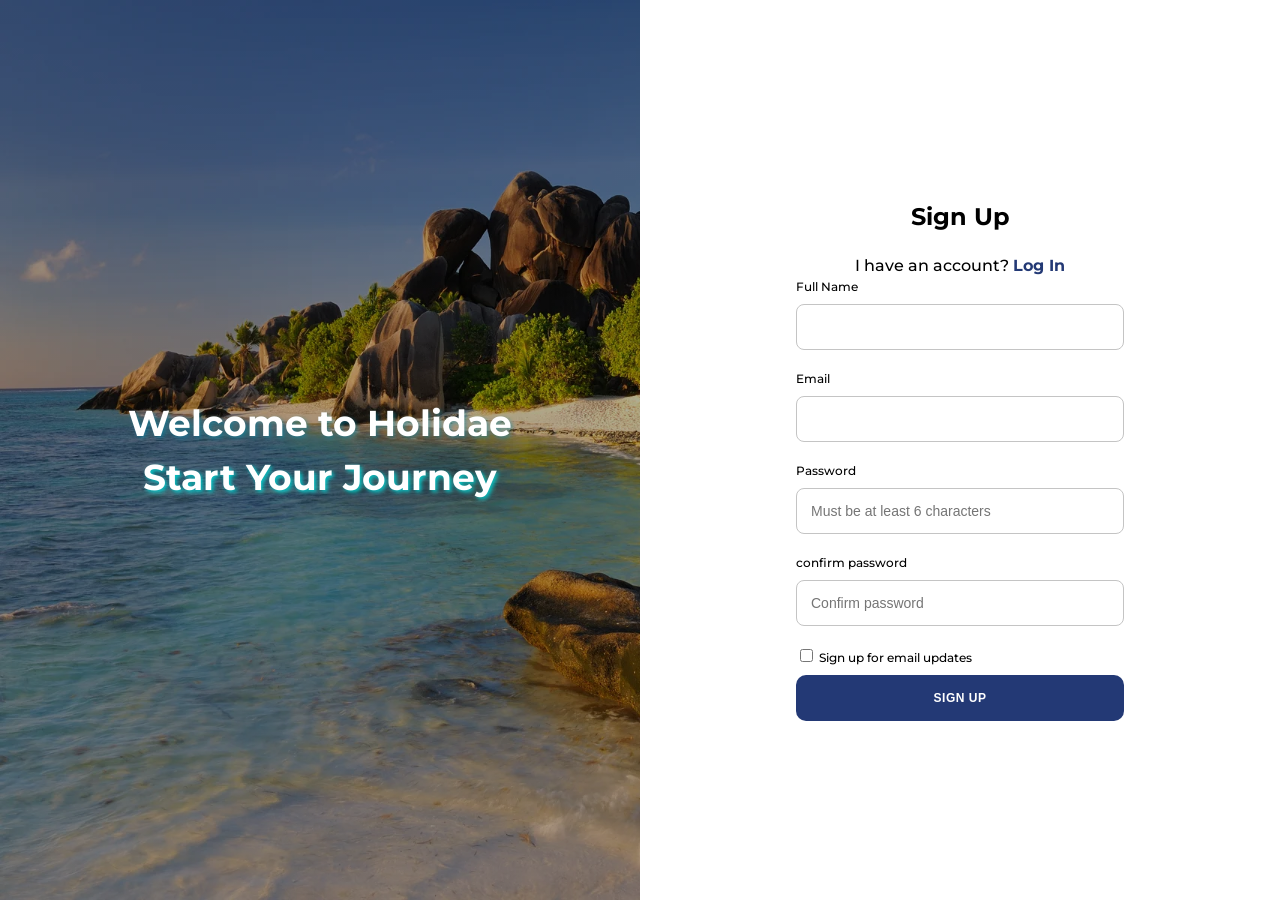
==== index.html @ 97dca103 "Live Website" ====
<!DOCTYPE html>
<html lang="en">

<head>
    <meta charset="UTF-8">
    <meta name="viewport" content="width=device-width, initial-scale=1.0">
    <title>Holidae Sign Up</title>

    <link rel="stylesheet" href="css/style.css">
    <link rel="icon" href="image/beach.webp" type="image">

</head>

<body>
    <!-- welcome  -->
    <div class="color-welcome">
        <div class="journey">
            <section class="holiday">
                <h1>
                    <span
                        style="color:white;text-shadow:2px 2px 4px rgba(0,144,180,0.5);animation: slideInUp 4.5s ease forwards;">
                        Welcome to Holidae<br>
                        <span
                            style="color:white;text-shadow:2px 2px 4px rgb(4,204,204); animation: slideInUp 5s ease forwards;">
                            Start Your Journey
                        </span>
                    </span>
                </h1>
            </section>
        </div>
        <!-- Sign Up Form -->
        <div class="right">
            <form action="pages/welcome.html">
                <section class="holiday">
                    <h2>Sign Up</h2>
                    <div class="login-container">
                        I have an account? <a href="#"><strong>Log In</strong></a>
                    </div>
                </section>
                <div class="input-container">
                    <label for="fname">Full Name</label>
                    <input type="text" id="fname" required>
                </div>
                <div class="input-container">
                    <label for="email">Email</label>
                    <input type="email" id="email" required>
                </div>
                <div class="input-container">
                    <label for="password">Password</label>
                    <input type="password" id="password" placeholder="Must be at least 6 characters" required>
                </div>
                <div class="input-container">
                    <label for="Confirm">confirm password</label>
                    <input type="confirm" id="confirm" name="confirm" placeholder="Confirm password" required>
                </div>
                <div class="input-container">
                    <label>
                        <input type="checkbox">
                        Sign up for email updates
                    </label>
                </div>
                <button class="signup-btn" type="submit">Sign Up</button>
            </form>
        </div>
    </div>
</body>

</html>
---- css/style.css ----
@import url("https://fonts.googleapis.com/css2?family=Montserrat:wght@100..900&display=swap");

/* edit*/
:root {
    font-size: 16px;
    line-height: 1.5;
    --primary-blue: #233975;
}

/* body */
body {
    padding: 0;
    margin: 0;
    font-family: "Montserrat", sans-serif;
    font-weight: 500;
}

h1 {
    font-size: 2.25rem;
    font-weight: 700;
}

h2 {
    font-size: 1.5rem;
    font-weight: 700;
}

a {
    text-decoration: none;
    color: var(--primary-blue);
}

a:hover {
    text-decoration: underline;
}

small {
    font-size: 80%;
    text-align: center;
}

.color-welcome {
    display: flex;
    flex-direction: column;
}

.journey {
    height: 200px;
}

/* welcome */
.journey,
.right {
    display: flex;
    justify-content: center;
    align-items: center;
}

/* background */
.journey {
    background: linear-gradient(rgba(0, 0, 0, 0.3), rgba(0, 0, 0, 0.3)),
        url("/image/beach.webp");
    background-size: cover;
}

.journey .holiday {
    color: rgb(255, 255, 255);
    text-align: center;
    -webkit-font-smoothing: antialiased;
    -moz-osx-font-smoothing: grayscale;
}

.right .holiday {
    color: black;
    text-align: center;
}

.right .holiday p {
    margin: 1.5rem;
    font-size: 0.875rem;
}

.right form {
    width: 328px;
}

/* form */
form input[type="text"],
form input[type="email"],
form input[type="confirm"],
form input[type="password"] {
    width: 100%;
    box-sizing: border-box;
    border-radius: 8px;
    border: 1px solid #c4c4c4;
    padding: 1em;
    margin-bottom: 1.25rem;
    font-size: 0.875rem;
}

label {
    display: block;
    margin-bottom: 0.5rem;
    font-size: 0.75rem;
}



.input-container.password {
    position: relative;
}

.input-container.password i {
    position: absolute;
    top: 43px;
    right: 16px;
}


.checkbox-container {
    display: block;
    position: relative;
    padding-left: 2rem;
    cursor: pointer;
    user-select: none;
    margin-bottom: 1.25rem;
}

.checkbox-container input {
    position: absolute;
    opacity: 0;
    cursor: pointer;
}

.checkmark {
    position: absolute;
    width: 24px;
    height: 24px;
    background: white;
    border: 1px solid #c4c4c4;
    border-radius: 4px;
    top: -4px;
    left: 0;
}

.checkbox-container input:checked~.checkmark {
    background-color: var(--primary-blue);
    border: 1px solid var(--primary-blue);
}

.checkmark:after {
    content: "";
    position: absolute;
    display: none;
}

.checkbox-container input:checked~.checkmark:after {
    display: block;
}

.checkbox-container .checkmark:after {
    border: solid white;
    border-width: 0 3px 3px 0;
    width: 5px;
    height: 10px;
    left: 8px;
    top: 4px;
    transform: rotate(45deg);
}



.signup-btn {
    display: block;
    width: 100%;
    background: var(--primary-blue);
    color: white;
    font-weight: 700;
    border: none;
    padding: 1rem;
    border-radius: 10px;
    font-size: 0.75rem;
    text-transform: uppercase;
    letter-spacing: 0.5px;
}

.signup-btn:hover {
    background: #2c4893;
    cursor: pointer;
}



@media screen and (min-width: 900px) {

    .color-welcome {
        flex-direction: row;
        height: 100vh;
    }

    .journey,
    .right {
        width: 50%;
        height: auto;
    }

}

@keyframes slideInUp {
    0% {
        opacity: 0;
        transform: translateY(50px);
    }

    100% {
        opacity: 1;
        transform: translateY(0);
    }
}

@media screen and (max-width: 768px) {

    .journey {
        height: 180px;
        padding: 20px;
    }

    .right {
        padding: 20px;
    }

    .right form {
        width: 100%;
    }

    h1 {
        font-size: 1.5rem;
    }

    h2 {
        font-size: 1.2rem;
    }

    .right .copy p {
        font-size: 0.8rem;
        margin: 1rem;
    }

    form input {
        font-size: 0.8rem;
        padding: 0.8em;
    }

    .signup-btn {
        font-size: 0.7rem;
        padding: 0.8rem;
    }
}
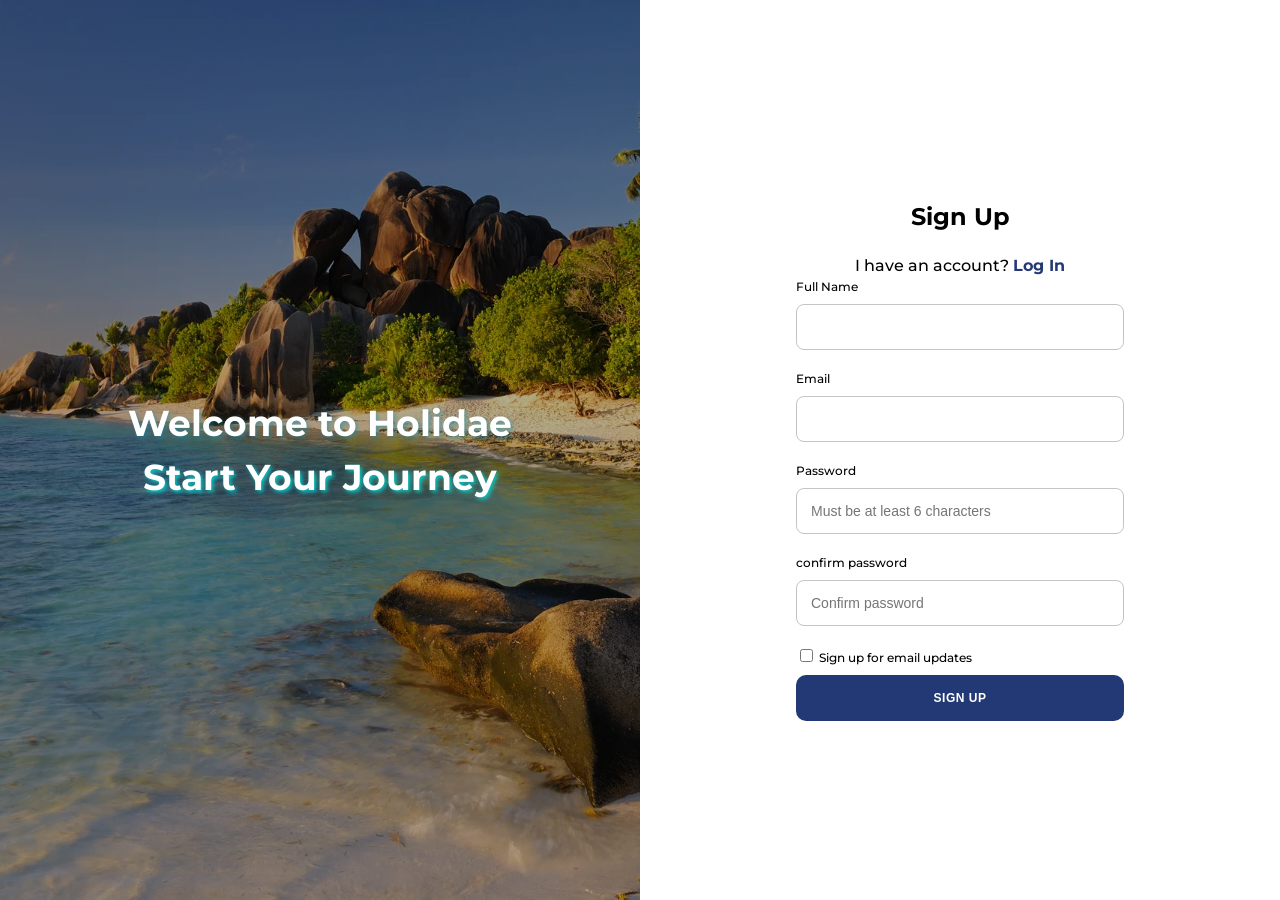
==== commit c07980b5: "fix" ====
--- a/index.html
+++ b/index.html
@@ -7,7 +7,7 @@
     <title>Holidae Sign Up</title>
 
     <link rel="stylesheet" href="css/style.css">
-    <link rel="icon" href="image/beach.webp" type="image">
+    <link rel="icon" href="image/beach.jpg" type="image">
 
 </head>
 
--- a/css/style.css
+++ b/css/style.css
@@ -59,7 +59,7 @@
 /* background */
 .journey {
     background: linear-gradient(rgba(0, 0, 0, 0.3), rgba(0, 0, 0, 0.3)),
-        url("/image/beach.webp");
+        url("/image/beach.jpg") no-repeat center center;
     background-size: cover;
 }
 
